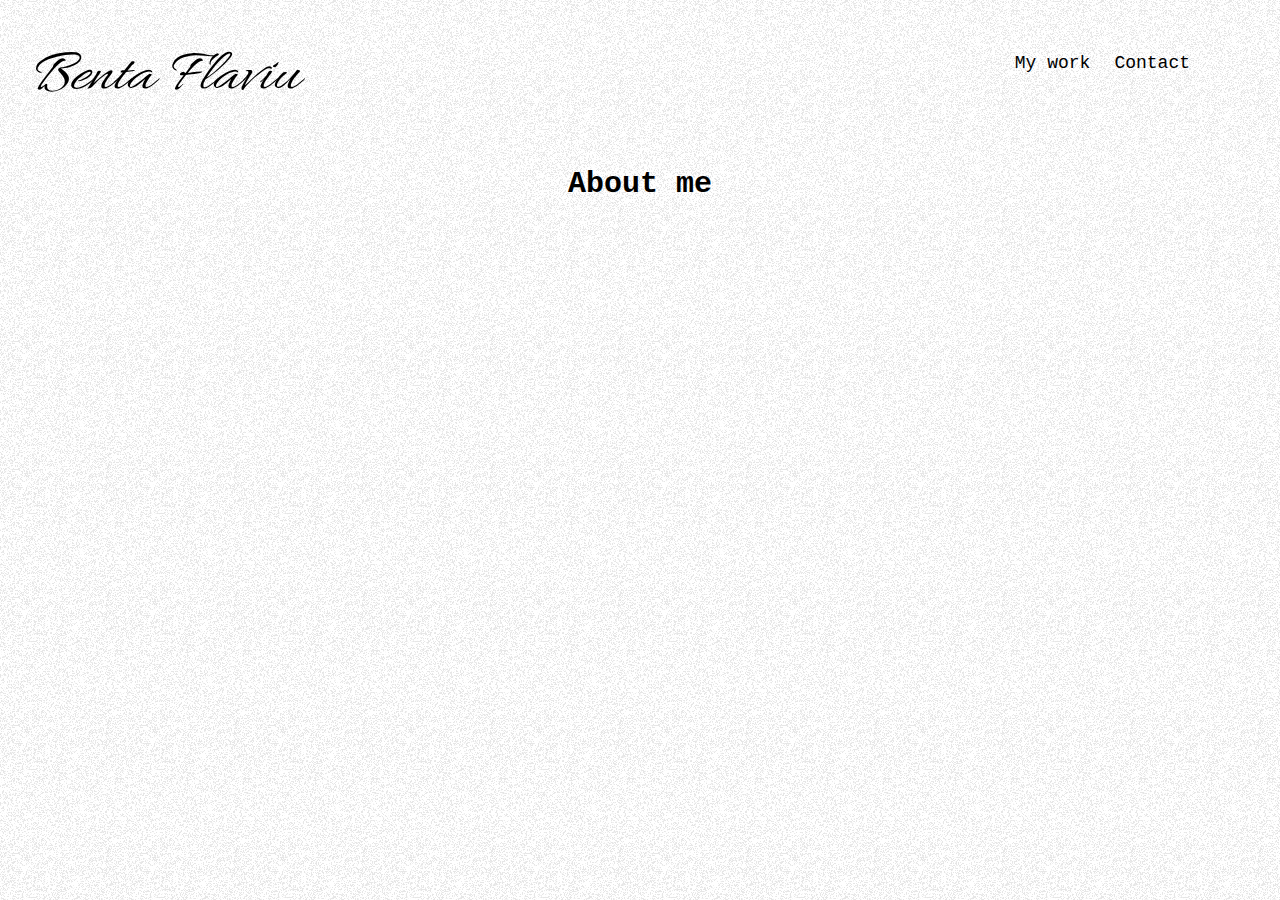
==== aboutme.html @ 064a4851 "About me, My work and Contact have been added" ====
<!DOCTYPE html>
<html lang="en">

<head>
    <meta charset="UTF-8">
    <meta http-equiv="X-UA-Compatible" content="IE=edge">
    <meta name="viewport" content="width=device-width, initial-scale=1.0">
    <title>About Me</title>
    <link href="https://fonts.googleapis.com/css2?family=Syne+Mono&display=swap" rel="stylesheet">
    <link href="https://fonts.googleapis.com/css2?family=DotGothic16&family=Syne+Mono&display=swap">
    <link href='https://fonts.googleapis.com/css?family=Allura' rel='stylesheet'>
    <link rel="stylesheet" href="flaviucristian.css">
    <script src="flaviucristian.js"></script>
</head>

<body>
    <div class="header">
        <a style="cursor:pointer;" class="pages-title" onclick="location.href='index.html';">Benta Flaviu</a>

        <div class="header-right">
            <a style="cursor:pointer;" onclick="location.href='mywork.html' ;">My work</a>
            <a style="cursor:pointer;" onclick="location.href='contact.html' ;">Contact</a>
        </div>
    </div>

    <h1 style="cursor:pointer;" onclick="location.href='aboutme.html';">About me</h1>

</body>

</html>
---- flaviucristian.css ----
body {
    background-image: url('/resources/images/background.png');
    background-repeat: repeat;
}

.home-title {
    text-align: center;
    color: black;
    font-size: 130px;
    font-family: 'Allura';
    font-style: italic;
}

.home-quote {
    text-align: center;
    color: black;
    font-size: 20px;
}

.menu {
    text-align: center;
    vertical-align: 20%;
    padding: 50px;
    transition: transform .2s;
}

.btn-home {
    border: 2px solid black;
    border-radius: 50px;
    padding: 13px 60px;
    background-color: transparent;
    font-size: 30px;
    font-family: 'Courier New', Courier, monospace;
}

.btn-home:hover {
    -ms-transform: scale(1.5);
    -webkit-transform: scale(1.5);
    transform: scale(1.5);
}

.header-menu {
    display: flex;
    flex-direction: row;
}

.header-menu>div {
    width: 100px;
    margin: 10px;
    text-align: center;
    line-height: 30px;
    font-size: 20px;
}

.header {
    overflow: hidden;
    padding: 20px 10px;
    border-radius: 25px;
}

.header a {
    float: left;
    color: black;
    padding: 12px;
    font-size: 18px;
}

.header a.pages-title {
    text-align: center;
    color: black;
    font-size: 60px;
    font-family: 'Allura';
    font-style: italic;
}

.header-right {
    float: right;
    padding: 13px 60px;
    background-color: transparent;
    font-size: 30px;
    font-family: 'Courier New', Courier, monospace;
}

h1 {
    text-align: center;
    background-color: transparent;
    font-size: 30px;
    font-family: 'Courier New', Courier, monospace;
}
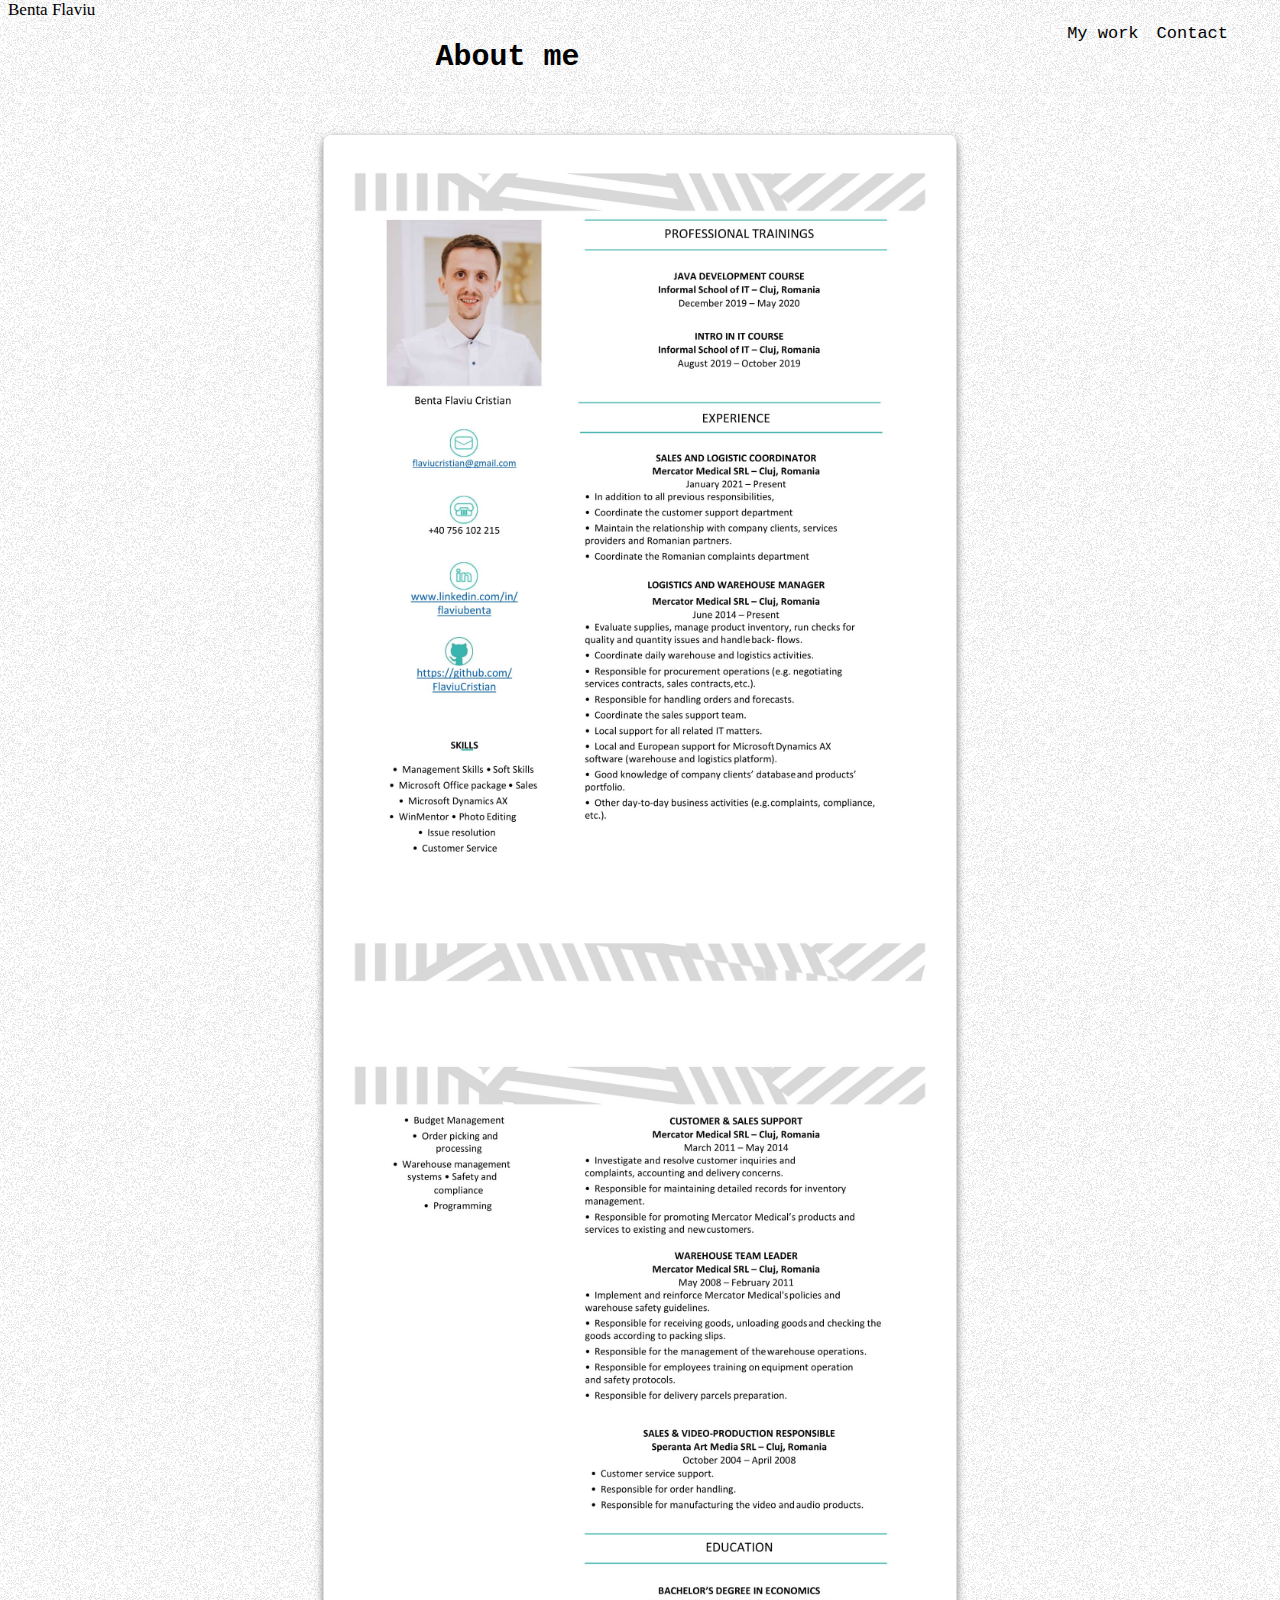
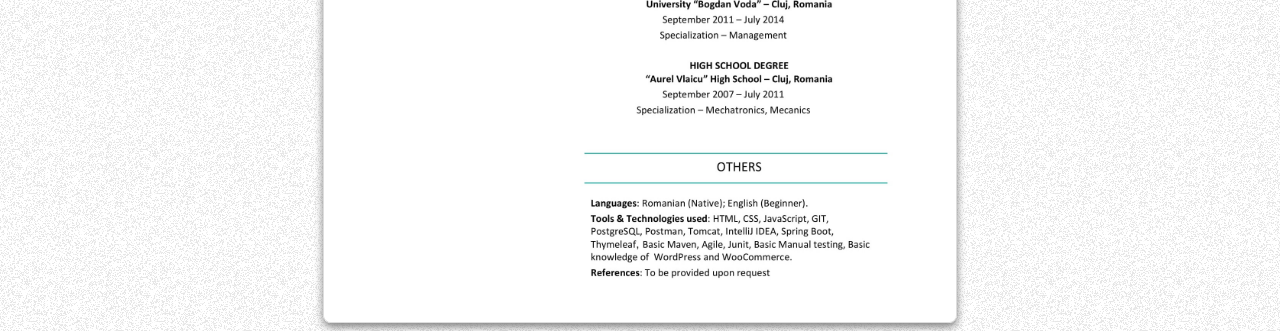
==== commit 2bd6165d: "About Me" ====
--- a/aboutme.html
+++ b/aboutme.html
@@ -14,16 +14,26 @@
 </head>
 
 <body>
-    <div class="header">
+    <div class="header1">
         <a style="cursor:pointer;" class="pages-title" onclick="location.href='index.html';">Benta Flaviu</a>
 
         <div class="header-right">
             <a style="cursor:pointer;" onclick="location.href='mywork.html' ;">My work</a>
             <a style="cursor:pointer;" onclick="location.href='contact.html' ;">Contact</a>
         </div>
+        <h1 style="cursor:pointer;" onclick="location.href='aboutme.html';">About me</h1>
     </div>
 
-    <h1 style="cursor:pointer;" onclick="location.href='aboutme.html';">About me</h1>
+    <br><br><br><br><br><br><br>
+
+
+    <div>
+        <img class="resume" src="/resources/images/Flaviu_Benta_CV_EN.jpg" alt="Flaviu Benta CV EN">
+    </div>
+
+
+
+
 
 </body>
 
--- a/flaviucristian.css
+++ b/flaviucristian.css
@@ -4,6 +4,7 @@
 }
 
 .home-title {
+    padding-top: 100px;
     text-align: center;
     color: black;
     font-size: 130px;
@@ -11,17 +12,16 @@
     font-style: italic;
 }
 
-.home-quote {
+#quote {
     text-align: center;
+    font-style: italic;
     color: black;
     font-size: 20px;
 }
 
 .menu {
     text-align: center;
-    vertical-align: 20%;
     padding: 50px;
-    transition: transform .2s;
 }
 
 .btn-home {
@@ -86,4 +86,77 @@
     background-color: transparent;
     font-size: 30px;
     font-family: 'Courier New', Courier, monospace;
+}
+
+.contact {
+    display: flex;
+    flex-wrap: wrap;
+}
+
+.text {
+    width: 40%;
+    padding: 0px 50px 50px 20px;
+    font-size: 20px;
+    font-family: 'Courier New', Courier, monospace;
+}
+
+.form {
+    width: 40%;
+    padding: 20px 50px 50px 20px;
+}
+
+#subject {
+    height: 200px;
+    width: 100%;
+    border: 1px solid #4CAF50;
+}
+
+.mywork {
+    display: flex;
+    flex-wrap: wrap;
+}
+
+.projects {
+    width: 500px;
+    padding: 5px;
+    margin-right: 60px;
+    margin-left: 60px;
+}
+
+.img-projects:hover {
+    transform: scale(1.03);
+}
+
+.img-projects {
+    border-radius: 15px;
+}
+
+.title-projects {
+    color: black;
+    font-weight: bold;
+    font-size: 32px;
+    font-family: 'Allura';
+    font-style: italic;
+}
+
+.resume {
+    display: block;
+    margin-left: auto;
+    margin-right: auto;
+    width: 50%;
+    border-radius: 8px;
+    border: 1px solid #ddd;
+    box-shadow: 0 4px 8px 0 grey;
+}
+
+.header1 {
+    overflow: hidden;
+    background-image: url('/resources/images/background_header.JPG');
+    position: fixed;
+    width: 100%;
+    top: 0%;
+}
+
+.header1 a {
+    font-size: 17px;
 }